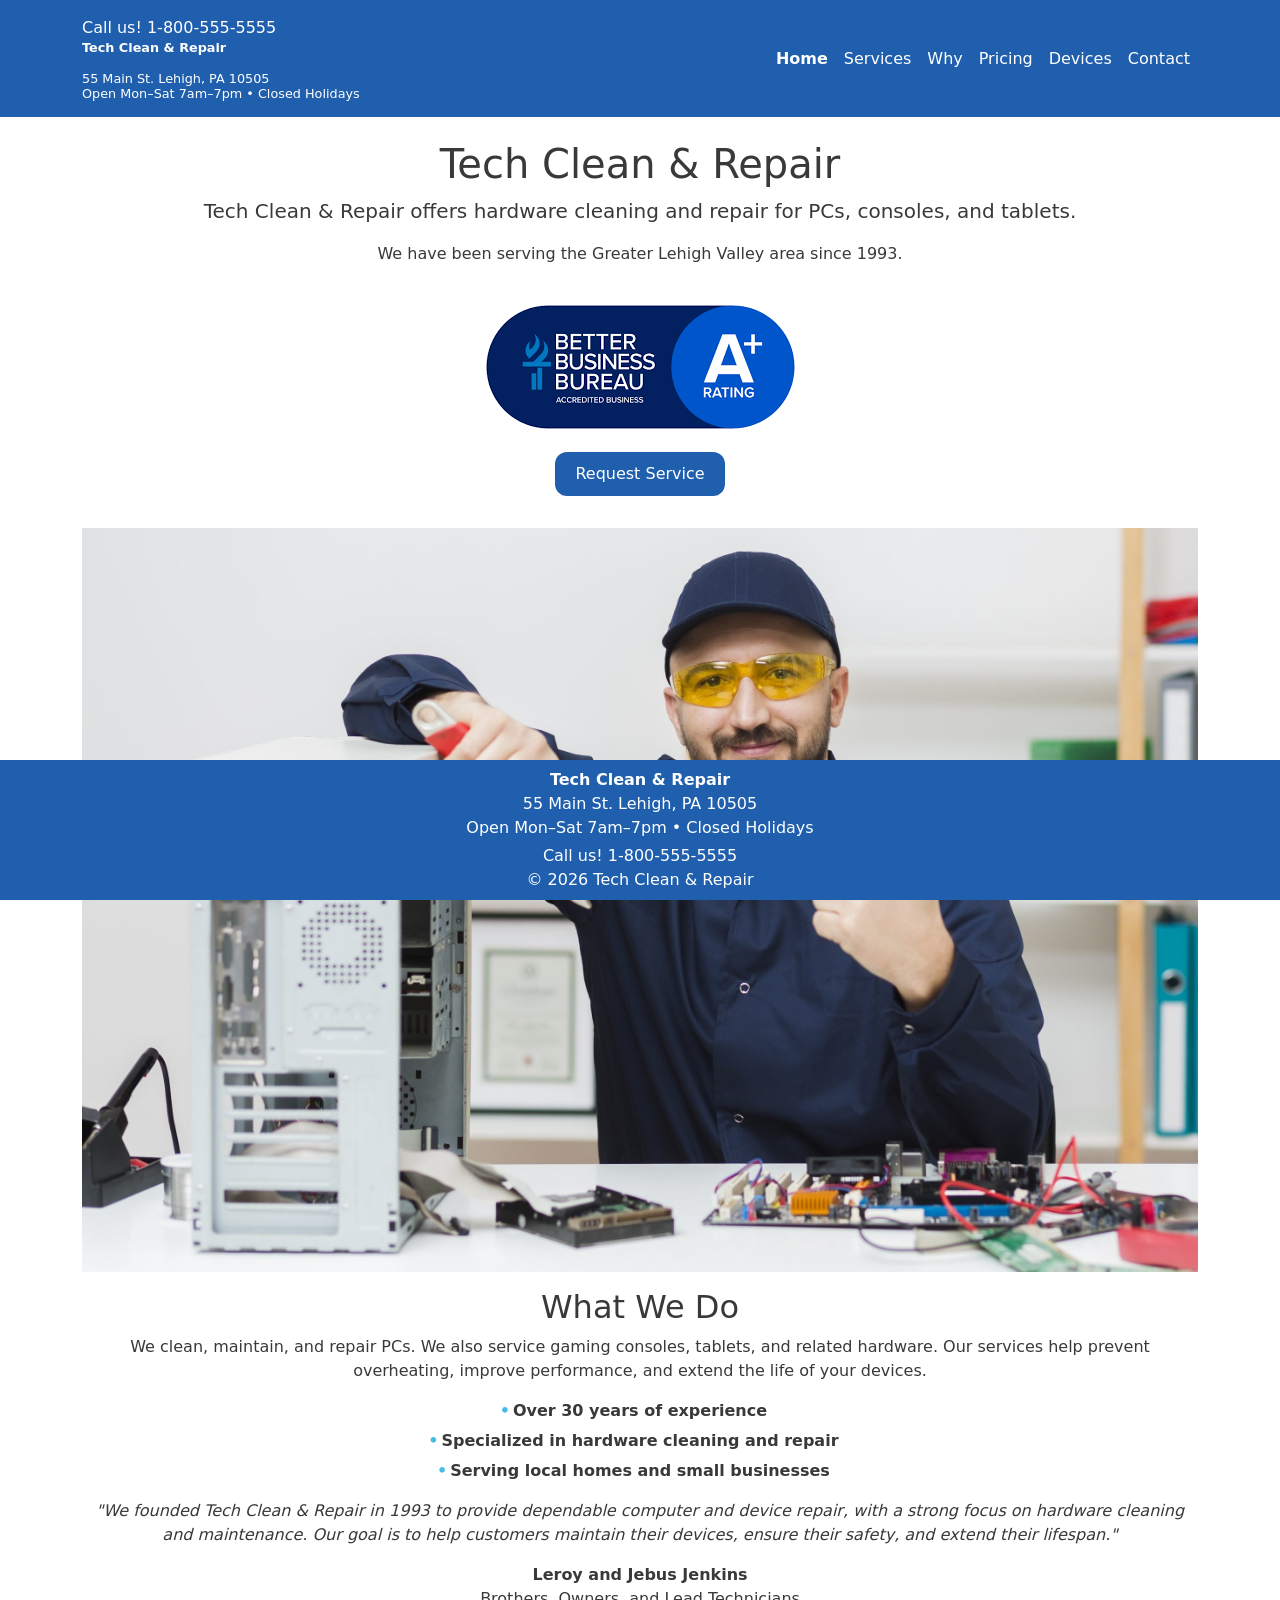
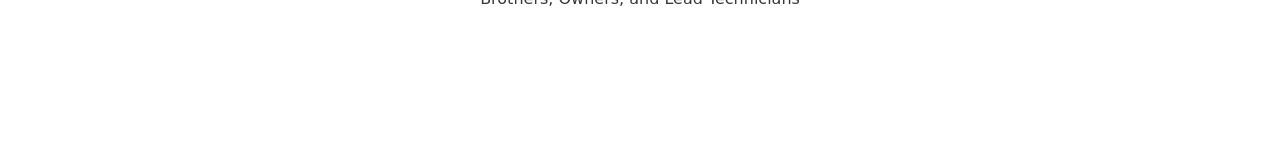
==== index.html @ 148b62b3 "Update index.html" ====
<!DOCTYPE html>

<html lang="en">

	<head>

		<meta charset="utf-8">
		<meta name="viewport" content="width=device-width, initial-scale=1">
		<title>Tech Clean & Repair | Home</title>
		<link href="https://cdn.jsdelivr.net/npm/bootstrap@5.3.8/dist/css/bootstrap.min.css" rel="stylesheet" integrity="sha384-sRIl4kxILFvY47J16cr9ZwB07vP4J8+LH7qKQnuqkuIAvNWLzeN8tE5YBujZqJLB" crossorigin="anonymous">
		<link href="style.css?v=2" rel="stylesheet">
		
	</head>
	
	<body>
	
	<header>
	<nav class="navbar navbar-expand-lg navbar-dark fixed-top" aria-label="Main navigation">
	<div class="container">

		<div class="navbar-text">
			<a href="tel:18005555555" class="phone-link text-decoration-none" aria-label="Call Tech Clean and Repair at 1-800-555-5555">
				Call us! 1-800-555-5555
			</a>
			<br>
			<span class="header-info">
				<strong>Tech Clean & Repair</strong><br>
				55 Main St. Lehigh, PA 10505<br>
				Open Mon–Sat 7am–7pm • Closed Holidays
			</span>
		</div>

		<button class="navbar-toggler" type="button"
			data-bs-toggle="collapse"
			data-bs-target="#navMenu"
			aria-controls="navMenu"
			aria-expanded="false"
			aria-label="Toggle navigation">
			<span class="navbar-toggler-icon"></span>
		</button>

		<div class="collapse navbar-collapse" id="navMenu">
			<ul class="navbar-nav ms-auto">
				<li class="nav-item">
					<a class="nav-link active" aria-current="page" href="index.html">Home</a>
				</li>
				<li class="nav-item">
					<a class="nav-link" href="services.html">Services</a>
				</li>
				<li class="nav-item">
					<a class="nav-link" href="why.html">Why</a>
				</li>
				<li class="nav-item">
					<a class="nav-link" href="pricing.html">Pricing</a>
				</li>
				<li class="nav-item">
					<a class="nav-link" href="devices.html">Devices</a>
				</li>
				<li class="nav-item">
					<a class="nav-link" href="contact.html">Contact</a>
				</li>
			</ul>
		</div>

	</div>
</nav>
	
	
	</header>
	
	<!-- MAIN CONTENT-->
	
	<main class="container text-center">

		<h1>Tech Clean & Repair</h1>

		<p class="lead">
			Tech Clean & Repair offers hardware cleaning and repair for PCs, consoles, and tablets. 
		</p>
		
		<p>
			We have been serving the Greater Lehigh Valley area since 1993.
		</p>
		
		<img src="img/bbb.png" alt="Better Business Bureau logo" class="img-fluid my-3">
		
		<p>
			<a href="contact.html" class="button-primary btn-rounded text-decoration-none">Request Service</a>
		</p>
		
		<img src="img/tech.jpg" 
			 alt="Technician with wrench and pc parts giving thumbs up"
			 class="img-fluid my-3">

		<h2>What We Do</h2>

		<p>
			We clean, maintain, and repair PCs. We also service gaming consoles, tablets, and related hardware.
			Our services help prevent overheating, improve performance, and extend the life of your devices.
		</p>

		<ul class="list-unstyled custom-list">
			<li>Over 30 years of experience</li>
			<li>Specialized in hardware cleaning and repair</li>
			<li>Serving local homes and small businesses</li>
		</ul>

			<p class="about-text">
				"We founded Tech Clean & Repair in 1993 to provide dependable computer and device repair, with a strong focus on hardware cleaning and maintenance. Our goal is to help customers maintain their devices, ensure their safety, and extend their lifespan."
			</p>

				<p>
					<strong>Leroy and Jebus Jenkins</strong><br>
					Brothers, Owners, and Lead Technicians
				</p>

	</main>
	
		<!--FOOTER-->
		
	<footer class="text-white text-center fixed-bottom p-2">

		<p class="mb-1">
			<strong>Tech Clean & Repair</strong><br>
				55 Main St. Lehigh, PA 10505<br>
				Open Mon–Sat 7am–7pm • Closed Holidays
		</p>

		<a href="tel:18005555555" class="phone-link text-decoration-none">
			Call us! 1-800-555-5555
		</a>
		
		<p class="mb-0">&copy; 2026 Tech Clean & Repair</p>

	</footer>
	
		<script src="https://cdn.jsdelivr.net/npm/bootstrap@5.3.8/dist/js/bootstrap.bundle.min.js" integrity="sha384-FKyoEForCGlyvwx9Hj09JcYn3nv7wiPVlz7YYwJrWVcXK/BmnVDxM+D2scQbITxI" crossorigin="anonymous"></script>
		
	</body>
	
</html>
---- style.css ----
body {
    padding-top: 140px;   
    padding-bottom: 140px; 
	background-color: #ffffff;
	color: #393939;
}

.header-info {
	font-size: 0.8rem;
	display: block;
	line-height: 1.2;
}

.header-info strong {
	display: block;
	font-weight: 600;
}

.navbar {
	background-color: #1f5fae !important;
}

.nav-link {
	padding: 10px 14px;
}

.navbar .nav-link,
.navbar .navbar-brand,
.navbar .navbar-text,
.navbar .phone-link {
	color: #ffffff !important;
}

.navbar .nav-link {
	color: #ffffff !important;
	opacity: 1 !important;
}

.navbar .nav-link.active {
	color: #ffffff !important;
	font-weight: bold;
}

.navbar .nav-link:hover,
.navbar .nav-link:focus,
.navbar .phone-link:hover,
.navbar .phone-link:focus {
	color: #d9ffff !important;
	text-decoration: underline;
}

.button-primary {
	background-color: #1f5fae;
	color: #ffffff;
	border: none;
	padding: 10px 20px;
	display: inline-block;
	text-align: center;
	text-decoration: none;
	transition: all 0.2s ease-in-out;
}

.btn-rounded {
	border-radius: 12px;
	transition: all 0.2s ease-in-out;
}

.btn-rounded:hover,
.btn-rounded:focus {
	transform: translateY(-1px);
}

.button-primary:hover,
.button-primary:focus {
	background-color: #44e3e2;
	color: #1f1f1f;
	text-decoration: none;
	transform: translateY(-1px);
}

.button-primary:focus,
.btn-rounded:focus {
	outline: 3px solid #d9ffff;
	outline-offset: 3px;
}
.custom-list li {
	font-weight: 600;
	margin-bottom: 6px;
}

.custom-list li::before {
	content: "•";
	color: #44bce3;
	font-weight: bold;
	display: inline-block;
	width: 1em;
	margin-left: -1em;
}

.about-text {
	font-style: italic;
}

.comparison-img {
	width: 100%;
	height: 350px;
	object-fit: cover;
}

.comparison-caption {
	margin-top: 8px;
	margin-bottom: 10px;
}

.pricing-note {
	text-align: center;
	font-weight: 500;
	margin-top: 20px;
	color: #555555;
	font-size: 0.95rem;
}

.form-note {
	color: #333333;
}

.form-label {
	color: #000000;
	font-weight: 500;
}

.section-light {
	background-color: #9ddcf0;
	color: #1a1a1a; 
}

footer {
	background-color: #1f5fae !important;
	color: #ffffff;
}

footer .phone-link {
	color: #ffffff !important;
}

footer .phone-link:hover,
footer .phone-link:focus {
	color: #d9ffff !important;
	text-decoration: underline;
}

/*---MEDIA---*/

@media (max-width: 768px) {
	
	body {
		padding-top: 160px;
		padding-bottom: 130px;
	}

	main {
		padding: 15px;
	}

	h1 {
		font-size: 1.8rem;
	}

	.why-page .comparison-img {
	height: auto;
	object-fit: contain;
	margin-bottom: 4px;
	}

	.why-page .comparison-caption {
	margin-top: 4px;
	margin-bottom: 16px;
	}

	h3, h4 {
		margin-top: 8px;
		margin-bottom: 6px;
	}

	.button-primary {
	display: block;
	width: 100%;
	max-width: 300px;
	margin: 15px auto;
	padding: 12px;
	}

	main p:not(.comparison-caption) {
		margin-top: 0;
	}

	.phone-link {
		display: block;
		margin-top: 5px;
	}
}

/**landscape fix**/

@media (max-width: 900px) and (orientation: landscape) {

	body {
		padding-top: 80px;
		padding-bottom: 95px;
	}

	.header-info {
		display: none;
	}

	.navbar {
		padding-top: 4px;
		padding-bottom: 4px;
	}

	.nav-link {
		padding: 5px 10px;
	}

	footer {
		font-size: 0.75rem;
		padding: 4px !important;
	}

	footer p {
		margin-bottom: 2px;
	}
}

@media print {

	nav,
	footer {
		display: none;
	}

	body {
		background: white;
		color: black;
	}

	main {
		padding: 0;
	}
}
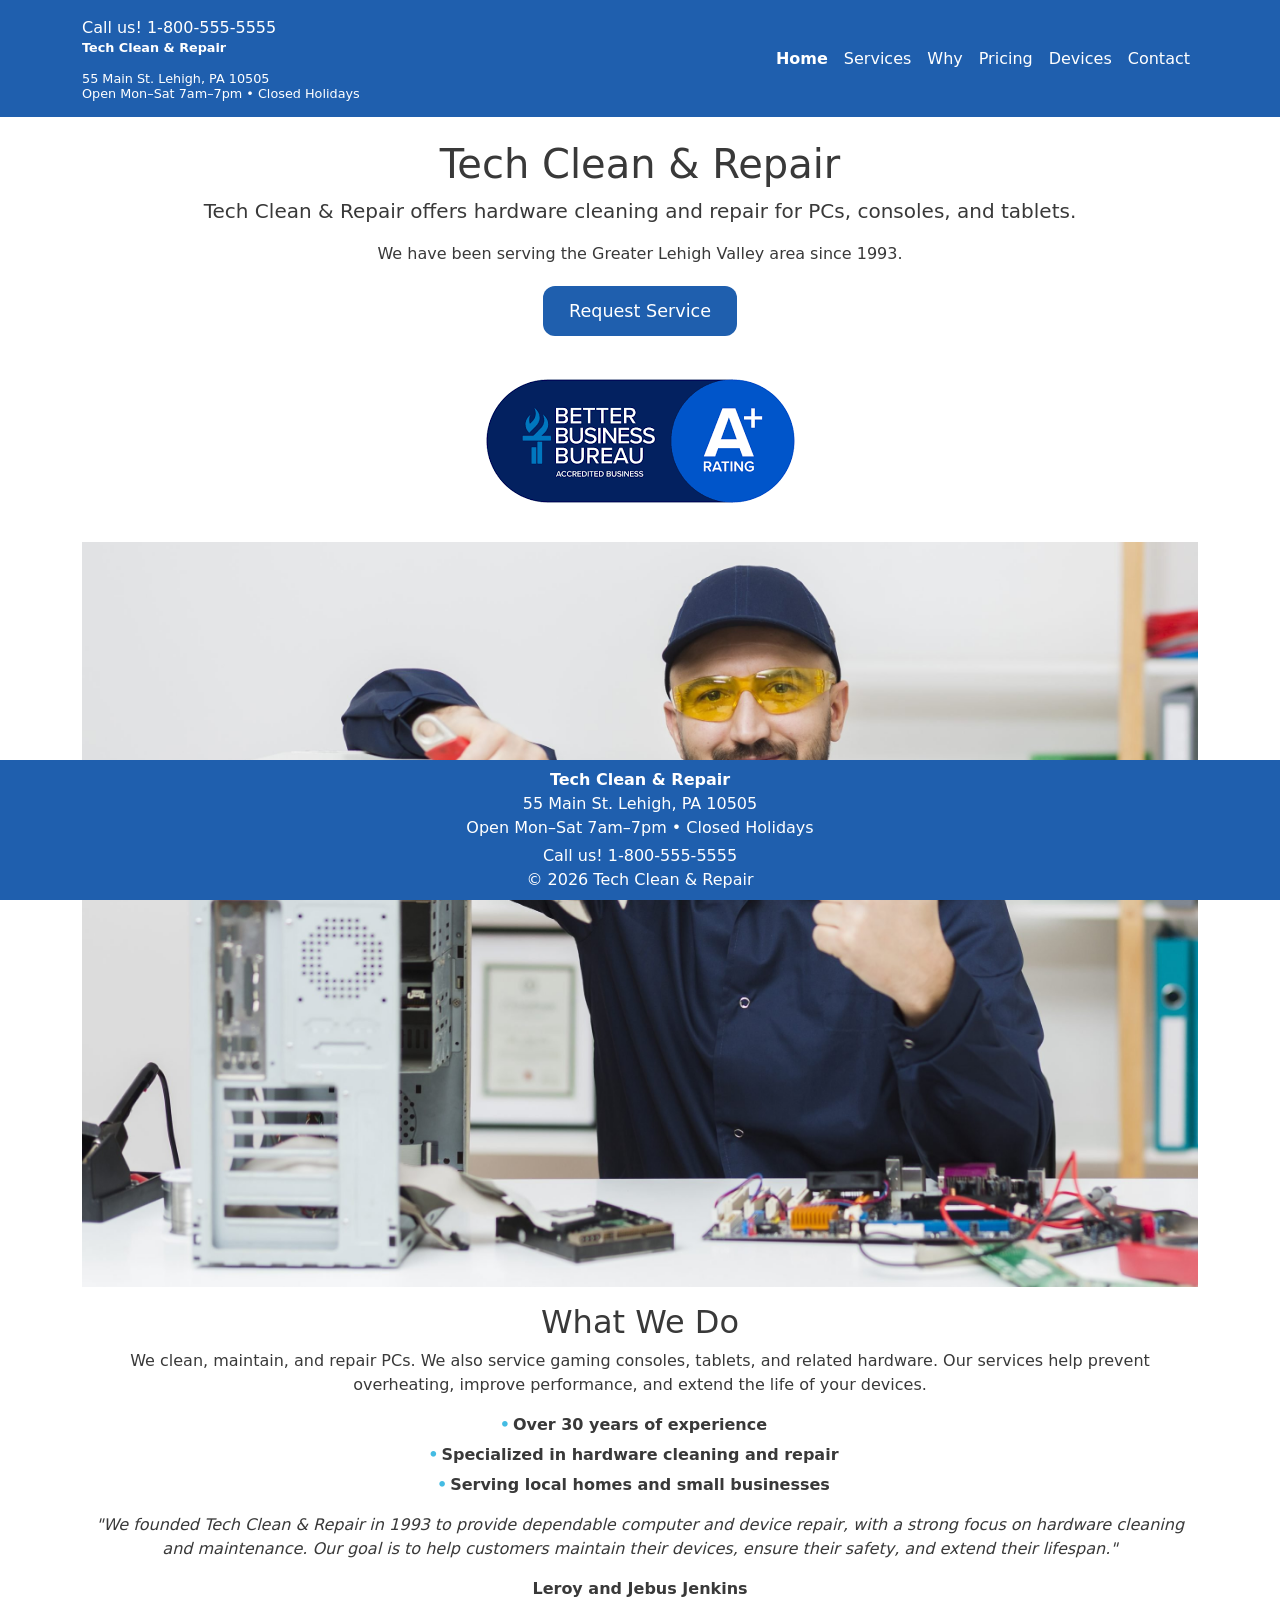
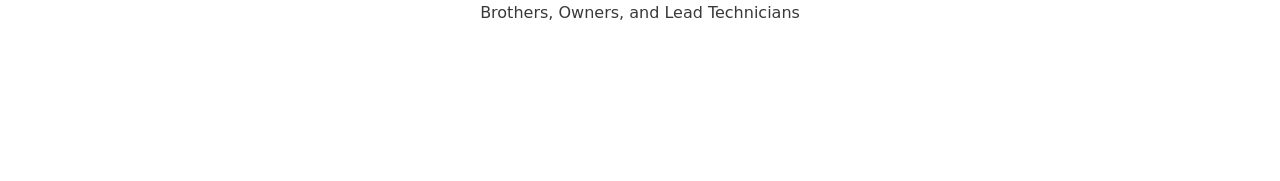
==== commit 3b635c10: "style fix" ====
--- a/index.html
+++ b/index.html
@@ -77,16 +77,20 @@
 		<p class="lead">
 			Tech Clean & Repair offers hardware cleaning and repair for PCs, consoles, and tablets. 
 		</p>
+		<p>
+	We have been serving the Greater Lehigh Valley area since 1993.
+</p>
+
+		<div class="cta-section">
 		
-		<p>
-			We have been serving the Greater Lehigh Valley area since 1993.
-		</p>
+		<a href="contact.html" class="button-primary btn-rounded text-decoration-none">
+			Request Service
+		</a>
 		
+		</div>
+
 		<img src="img/bbb.png" alt="Better Business Bureau logo" class="img-fluid my-3">
 		
-		<p>
-			<a href="contact.html" class="button-primary btn-rounded text-decoration-none">Request Service</a>
-		</p>
 		
 		<img src="img/tech.jpg" 
 			 alt="Technician with wrench and pc parts giving thumbs up"
--- a/style.css
+++ b/style.css
@@ -49,6 +49,16 @@
 .navbar .phone-link:focus {
 	color: #d9ffff !important;
 	text-decoration: underline;
+}
+
+.cta-section {
+	margin: 20px 0;
+	text-align: center;
+}
+
+.cta-section .button-primary {
+	font-size: 1.1rem;
+	padding: 12px 26px;
 }
 
 .button-primary {
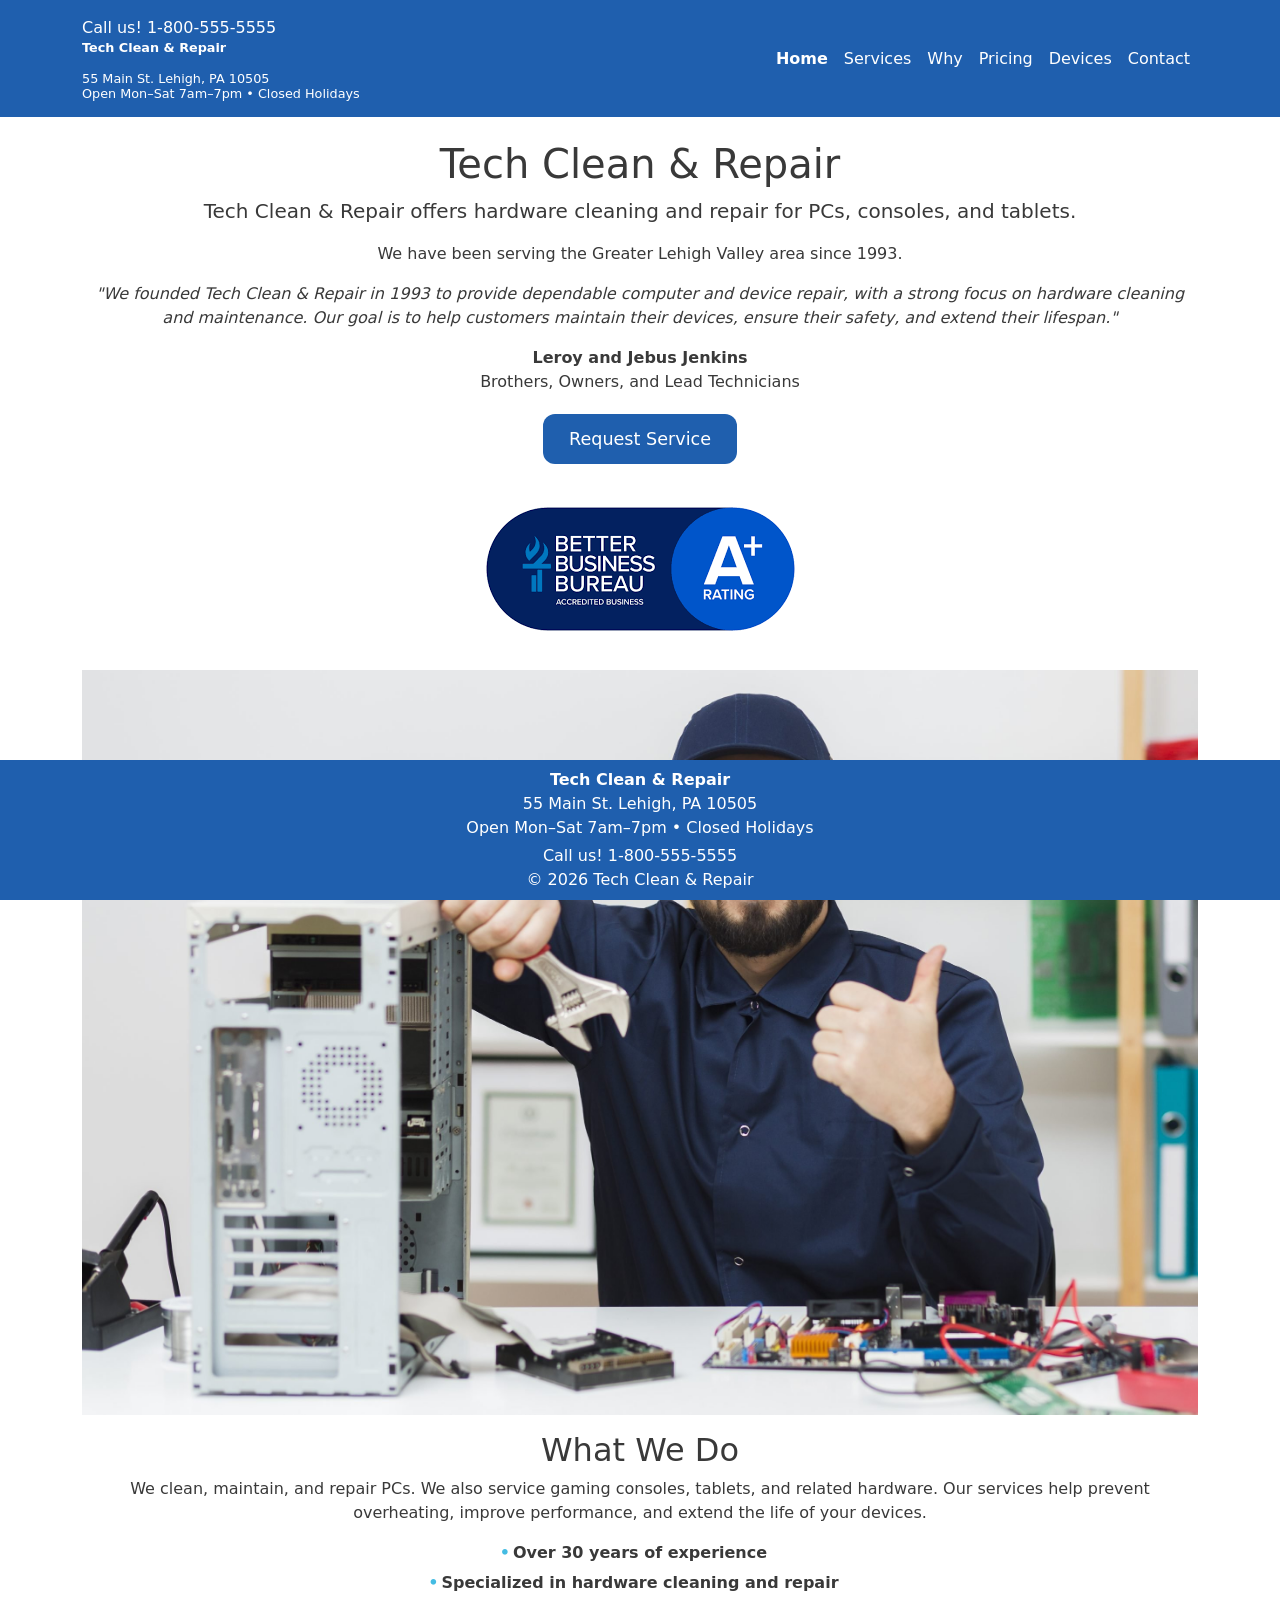
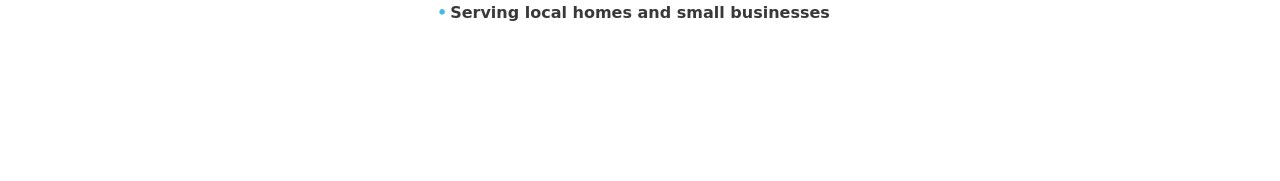
==== commit 5a7d8284: "Update index.html" ====
--- a/index.html
+++ b/index.html
@@ -77,9 +77,19 @@
 		<p class="lead">
 			Tech Clean & Repair offers hardware cleaning and repair for PCs, consoles, and tablets. 
 		</p>
+		
 		<p>
-	We have been serving the Greater Lehigh Valley area since 1993.
-</p>
+			We have been serving the Greater Lehigh Valley area since 1993.
+		</p>
+		
+		<p class="about-text">
+				"We founded Tech Clean & Repair in 1993 to provide dependable computer and device repair, with a strong focus on hardware cleaning and maintenance. Our goal is to help customers maintain their devices, ensure their safety, and extend their lifespan."
+			</p>
+
+				<p>
+					<strong>Leroy and Jebus Jenkins</strong><br>
+					Brothers, Owners, and Lead Technicians
+				</p>
 
 		<div class="cta-section">
 		
@@ -89,8 +99,11 @@
 		
 		</div>
 
-		<img src="img/bbb.png" alt="Better Business Bureau logo" class="img-fluid my-3">
-		
+		<a href="https://www.bbb.org/us/pa/lehigh-valley/categories" target="_blank" rel="noopener noreferrer">
+				<img src="img/bbb.png" 
+					alt="Visit Better Business Bureau page for Lehigh Valley services"
+					class="img-fluid my-3 clickable-img">
+		</a>
 		
 		<img src="img/tech.jpg" 
 			 alt="Technician with wrench and pc parts giving thumbs up"
@@ -109,14 +122,7 @@
 			<li>Serving local homes and small businesses</li>
 		</ul>
 
-			<p class="about-text">
-				"We founded Tech Clean & Repair in 1993 to provide dependable computer and device repair, with a strong focus on hardware cleaning and maintenance. Our goal is to help customers maintain their devices, ensure their safety, and extend their lifespan."
-			</p>
-
-				<p>
-					<strong>Leroy and Jebus Jenkins</strong><br>
-					Brothers, Owners, and Lead Technicians
-				</p>
+			
 
 	</main>
 	
--- a/style.css
+++ b/style.css
@@ -95,6 +95,18 @@
 	outline: 3px solid #d9ffff;
 	outline-offset: 3px;
 }
+
+.clickable-img {
+	cursor: pointer;
+	transition: transform 0.2s ease, box-shadow 0.2s ease;
+}
+
+.clickable-img:hover,
+.clickable-img:focus {
+	transform: scale(1.05);
+	box-shadow: 0 4px 10px rgba(0, 0, 0, 0.2);
+}
+
 .custom-list li {
 	font-weight: 600;
 	margin-bottom: 6px;
@@ -132,6 +144,22 @@
 	font-size: 0.95rem;
 }
 
+.contact-info {
+	font-size: 0.95rem;
+	color: #444;
+}
+
+.contact-img {
+	max-width: 400px;
+	margin: 0 auto;
+	display: block;
+}
+
+form {
+	max-width: 600px;
+	margin: 0 auto;
+}
+
 .form-note {
 	color: #333333;
 }
@@ -218,7 +246,7 @@
 
 	body {
 		padding-top: 80px;
-		padding-bottom: 95px;
+		padding-bottom: 70px;
 	}
 
 	.header-info {
@@ -231,16 +259,20 @@
 	}
 
 	.nav-link {
-		padding: 5px 10px;
+		padding: 4px 10px;
+	}
+
+	footer p:first-child {
+		display: none;
 	}
 
 	footer {
 		font-size: 0.75rem;
-		padding: 4px !important;
+		padding: 3px !important;
 	}
 
 	footer p {
-		margin-bottom: 2px;
+		margin-bottom: 0;
 	}
 }
 
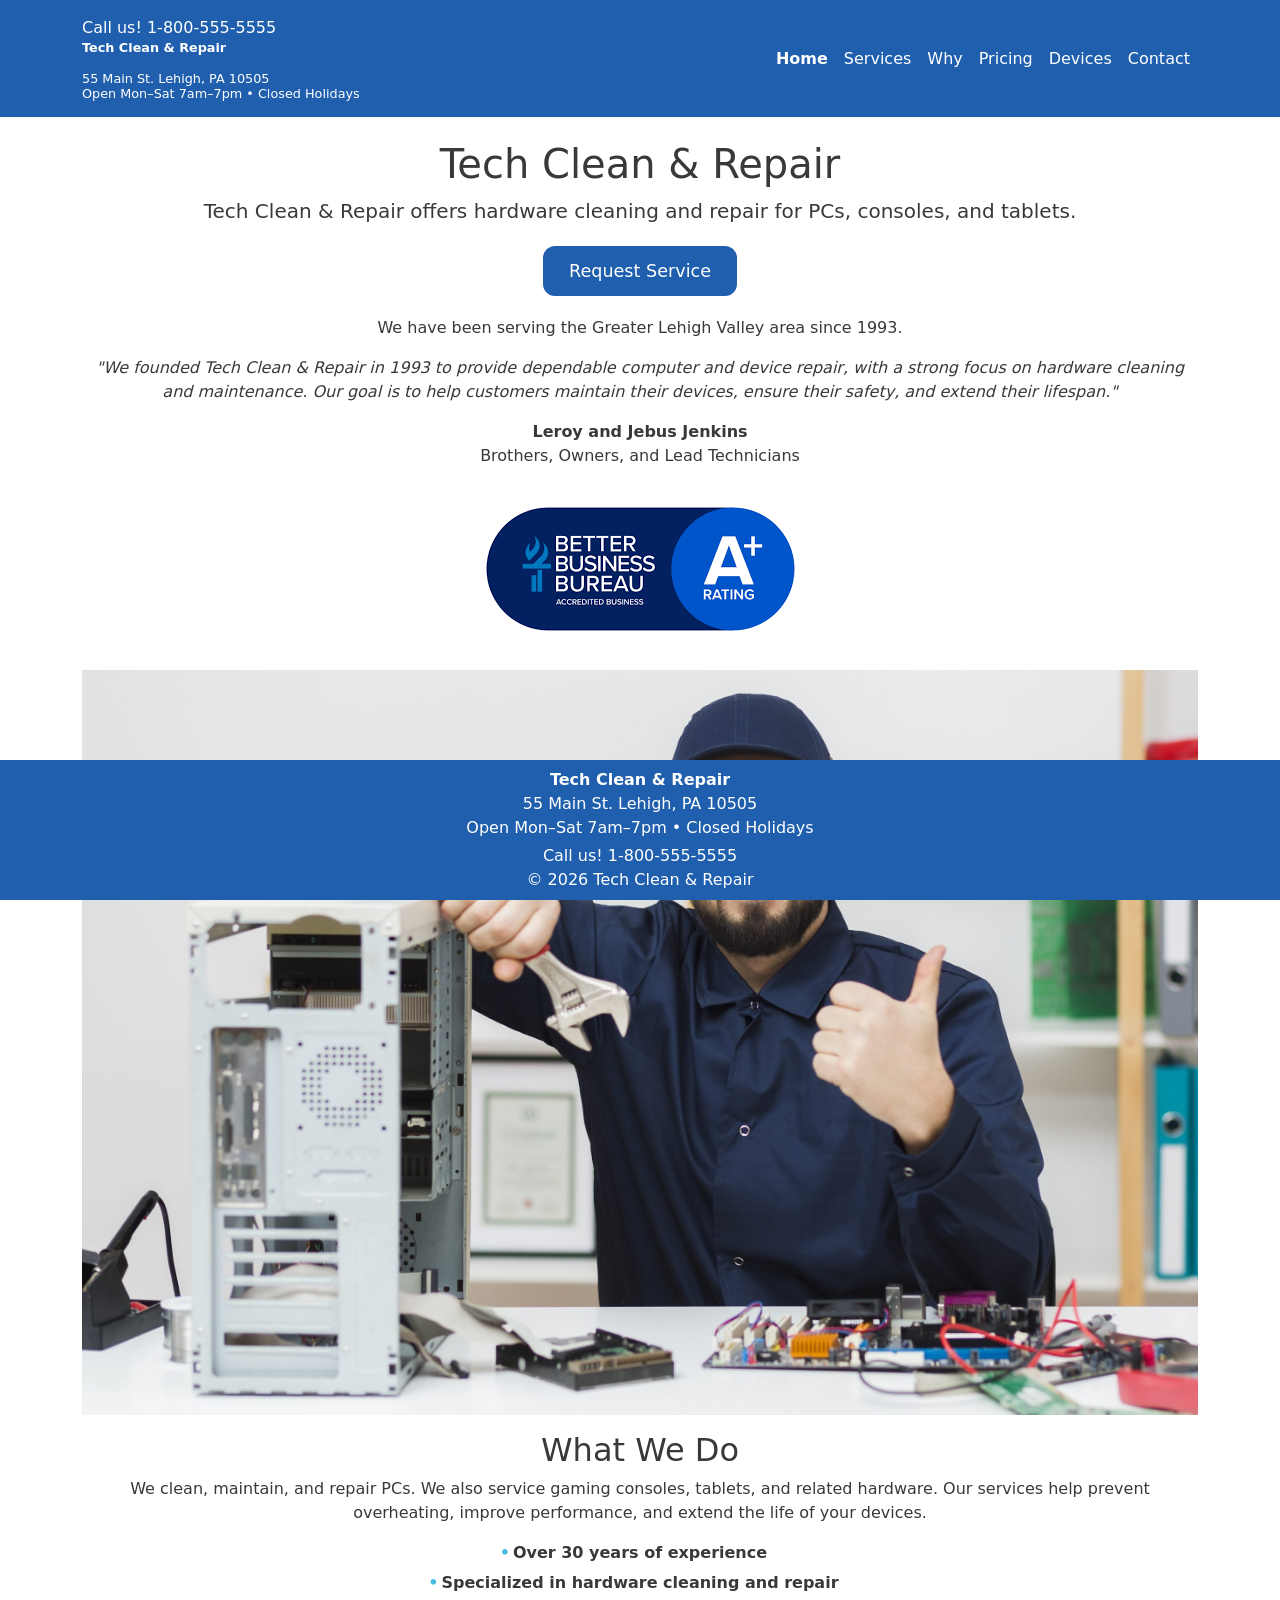
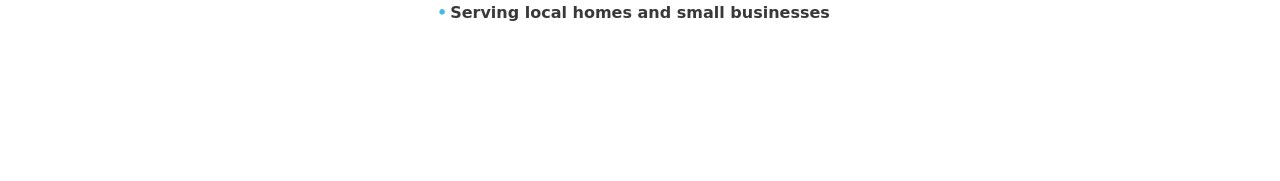
==== commit d6d25154: "Update index.html" ====
--- a/index.html
+++ b/index.html
@@ -78,6 +78,14 @@
 			Tech Clean & Repair offers hardware cleaning and repair for PCs, consoles, and tablets. 
 		</p>
 		
+		<div class="cta-section">
+		
+		<a href="contact.html" class="button-primary btn-rounded text-decoration-none">
+			Request Service
+		</a>
+		
+		</div>
+		
 		<p>
 			We have been serving the Greater Lehigh Valley area since 1993.
 		</p>
@@ -91,13 +99,7 @@
 					Brothers, Owners, and Lead Technicians
 				</p>
 
-		<div class="cta-section">
 		
-		<a href="contact.html" class="button-primary btn-rounded text-decoration-none">
-			Request Service
-		</a>
-		
-		</div>
 
 		<a href="https://www.bbb.org/us/pa/lehigh-valley/categories" target="_blank" rel="noopener noreferrer">
 				<img src="img/bbb.png" 
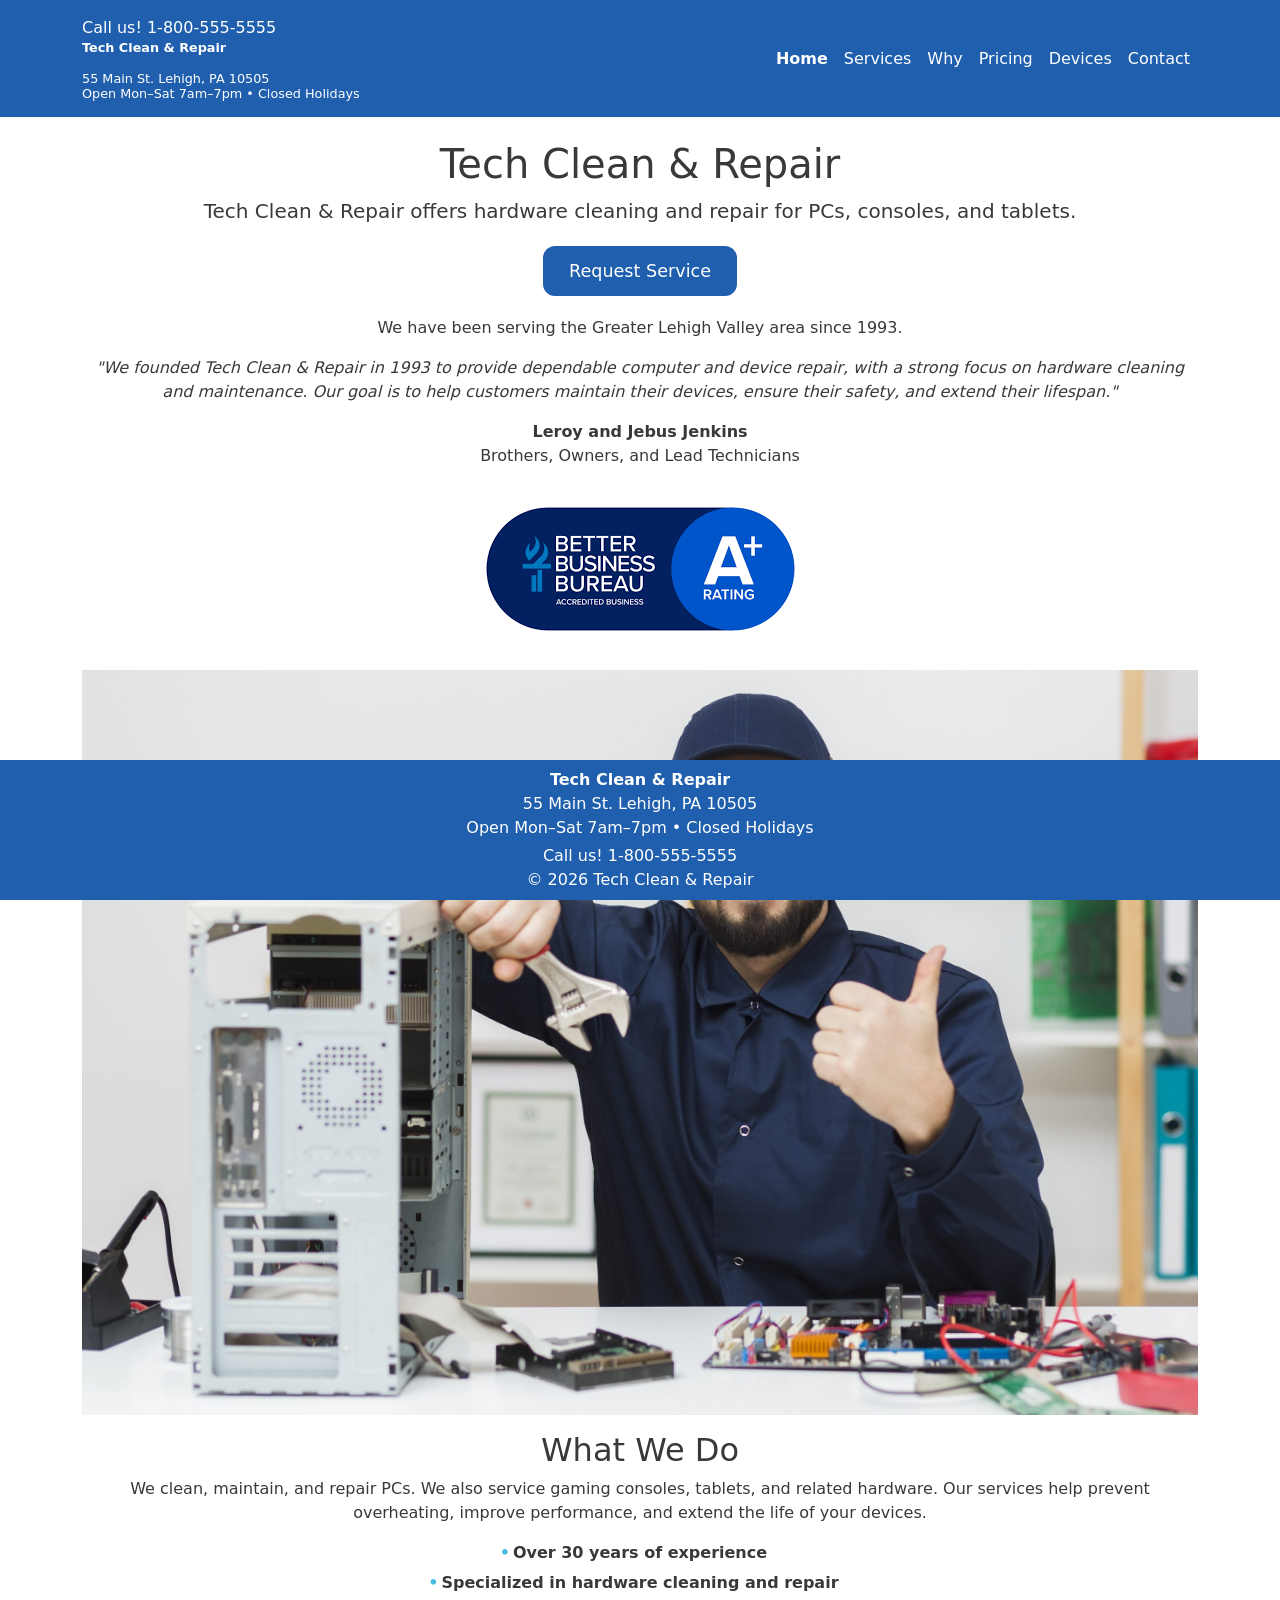
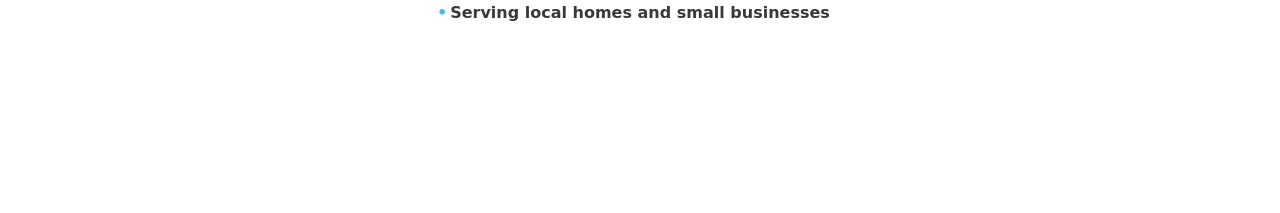
==== commit 8b029cc1: "Update index.html" ====
--- a/index.html
+++ b/index.html
@@ -99,8 +99,6 @@
 					Brothers, Owners, and Lead Technicians
 				</p>
 
-		
-
 		<a href="https://www.bbb.org/us/pa/lehigh-valley/categories" target="_blank" rel="noopener noreferrer">
 				<img src="img/bbb.png" 
 					alt="Visit Better Business Bureau page for Lehigh Valley services"
@@ -118,7 +116,7 @@
 			Our services help prevent overheating, improve performance, and extend the life of your devices.
 		</p>
 
-		<ul class="list-unstyled custom-list">
+		<ul class="list-unstyled custom-list mb-5">
 			<li>Over 30 years of experience</li>
 			<li>Specialized in hardware cleaning and repair</li>
 			<li>Serving local homes and small businesses</li>
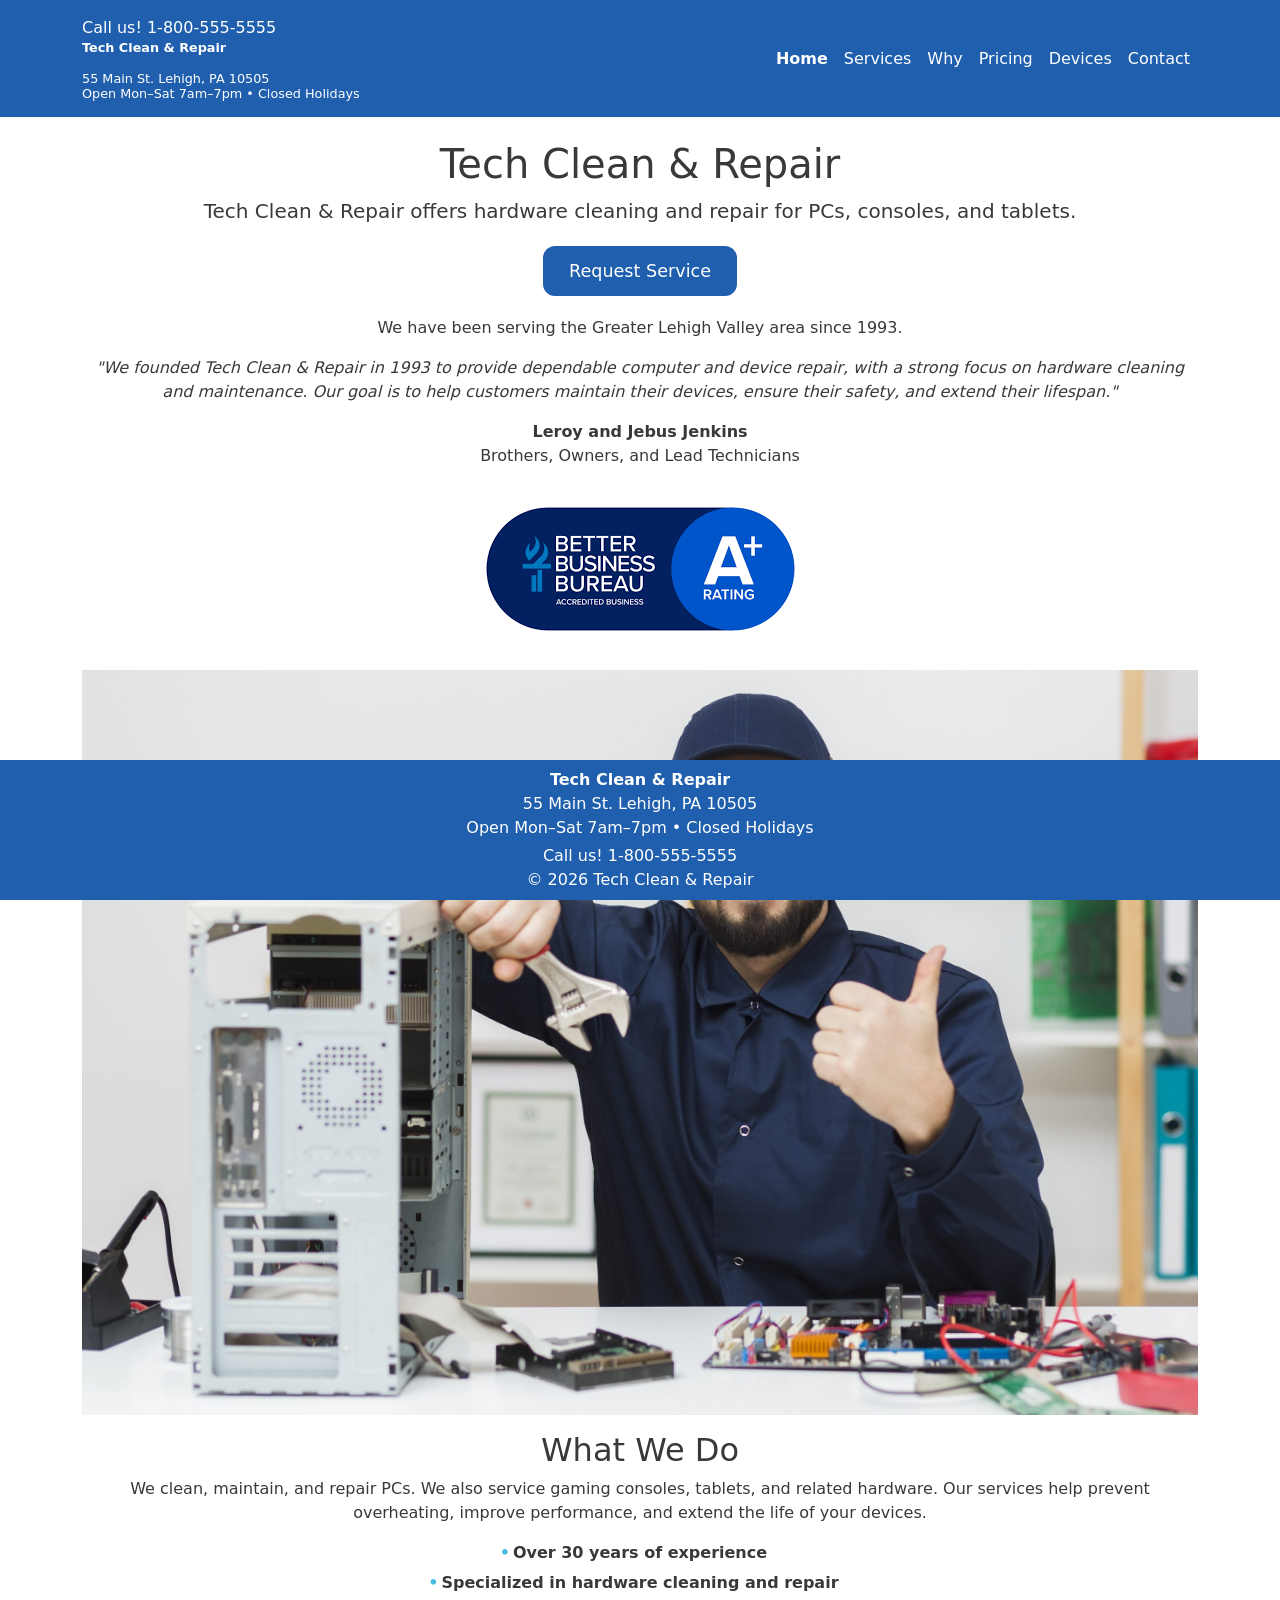
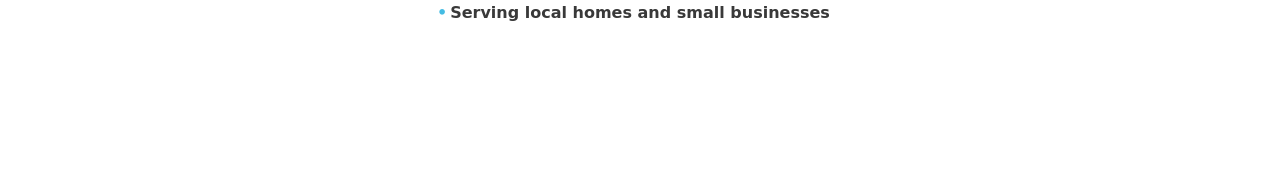
==== commit da552c66: "Update index.html" ====
--- a/index.html
+++ b/index.html
@@ -116,7 +116,7 @@
 			Our services help prevent overheating, improve performance, and extend the life of your devices.
 		</p>
 
-		<ul class="list-unstyled custom-list mb-5">
+		<ul class="list-unstyled custom-list mb-4">
 			<li>Over 30 years of experience</li>
 			<li>Specialized in hardware cleaning and repair</li>
 			<li>Serving local homes and small businesses</li>
